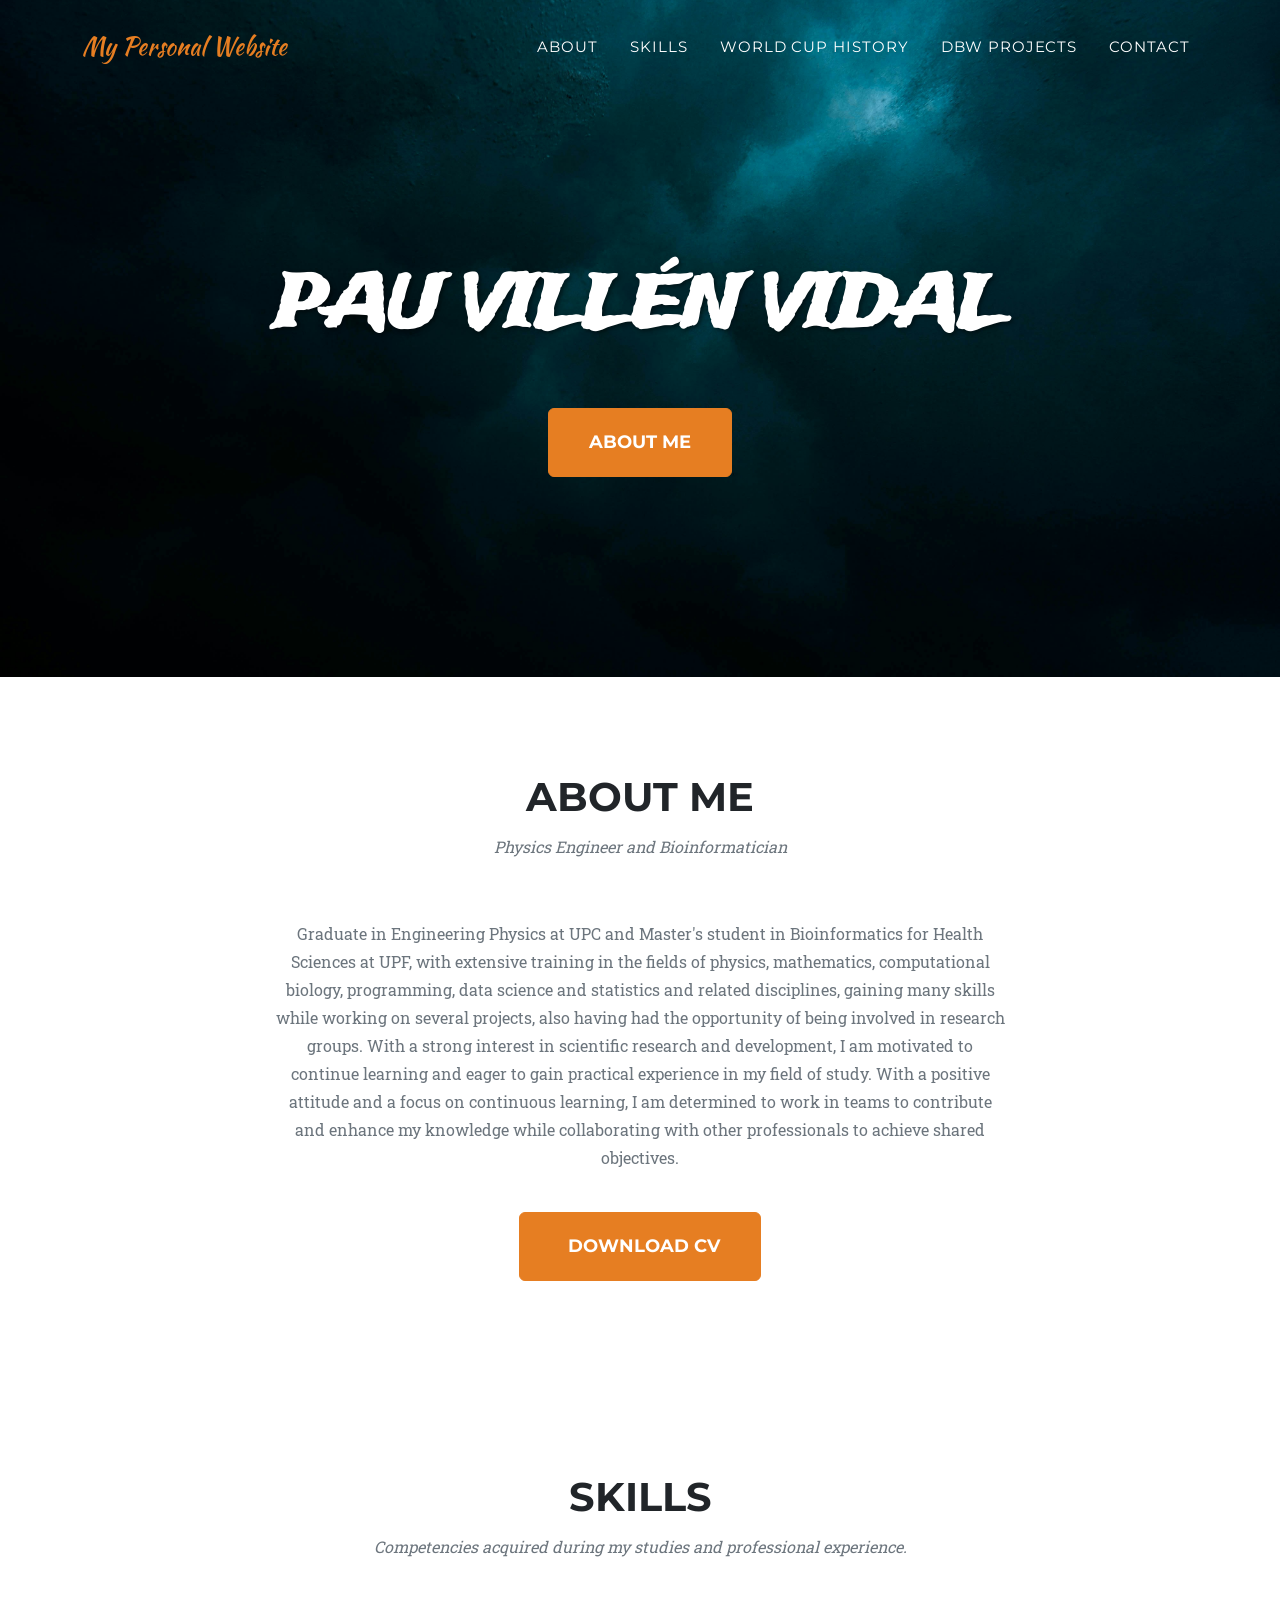
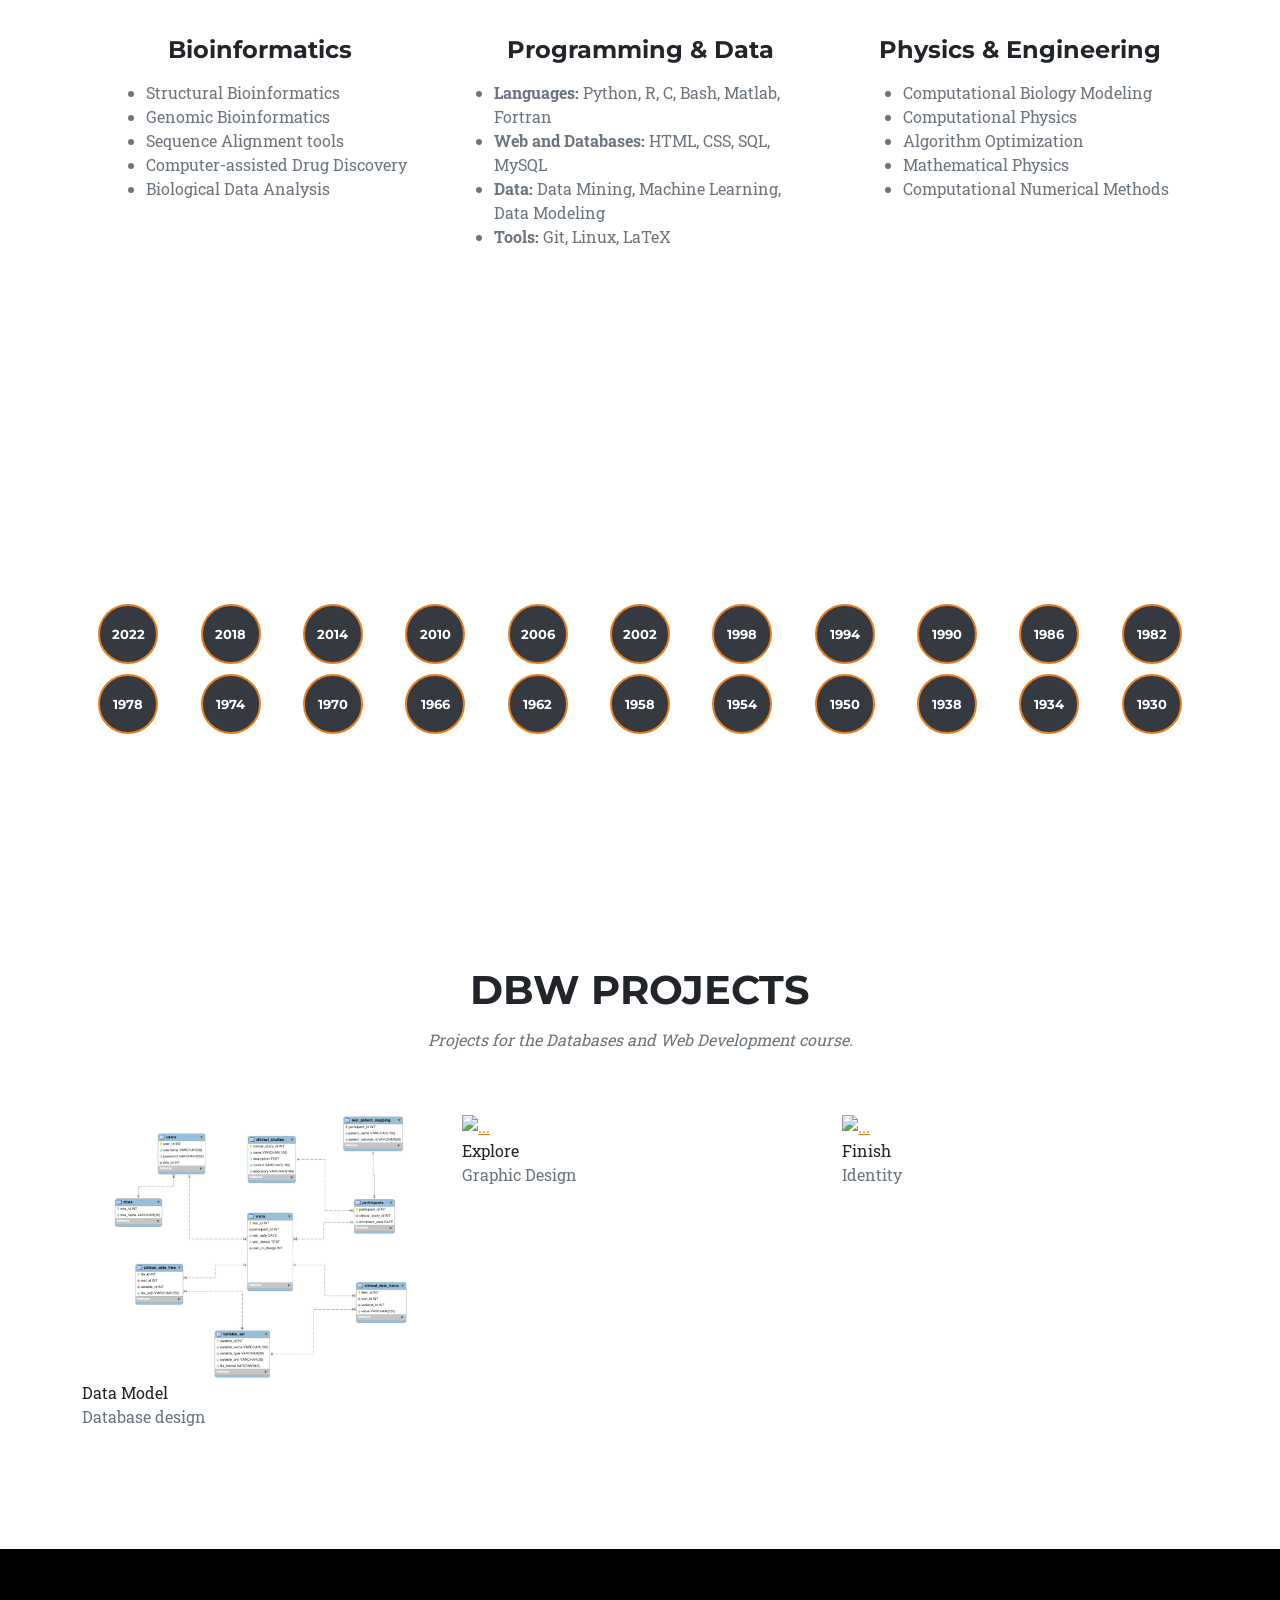
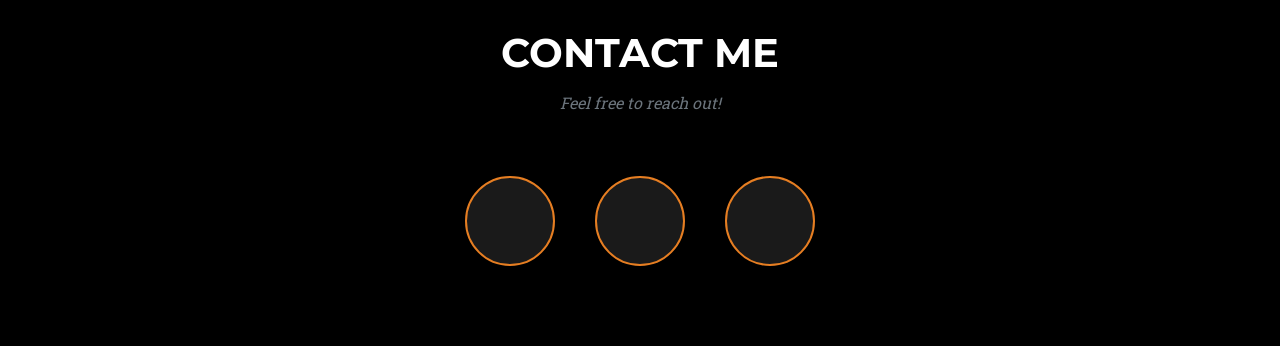
==== index.html @ 25a4a925 "Initial commit" ====
<!DOCTYPE html>
<html lang="en">
    <head>
        <meta charset="utf-8" />
        <meta name="viewport" content="width=device-width, initial-scale=1, shrink-to-fit=no" />
        <meta name="description" content="" />
        <meta name="author" content="" />
        <title>Pau Villén Vidal - Personal Website</title>
        <!-- Favicon-->
        <link rel="icon" type="image/x-icon" href="assets/favicon.ico" />
        <!-- Font Awesome icons (free version)-->
        <script src="https://use.fontawesome.com/releases/v6.3.0/js/all.js" crossorigin="anonymous"></script>
        <!-- Google fonts-->
        <link href="https://fonts.googleapis.com/css?family=Montserrat:400,700" rel="stylesheet" type="text/css" />
        <link href="https://fonts.googleapis.com/css?family=Roboto+Slab:400,100,300,700" rel="stylesheet" type="text/css" />
        <link href="https://fonts.googleapis.com/css2?family=Kaushan+Script&family=Trade+Winds&display=swap" rel="stylesheet">        <!-- Core theme CSS (includes Bootstrap)-->
        <link href="css/styles.css" rel="stylesheet" />
    </head>
    <body id="page-top">
        <!-- Navigation-->
        <nav class="navbar navbar-expand-lg navbar-dark fixed-top" id="mainNav">
            <div class="container">
                <a class="navbar-brand" href="#page-top">My Personal Website</a>
                <button class="navbar-toggler" type="button" data-bs-toggle="collapse" data-bs-target="#navbarResponsive" aria-controls="navbarResponsive" aria-expanded="false" aria-label="Toggle navigation">
                    Menu
                    <i class="fas fa-bars ms-1"></i>
                </button>
                <div class="collapse navbar-collapse" id="navbarResponsive">
                    <ul class="navbar-nav text-uppercase ms-auto py-4 py-lg-0">
                        <li class="nav-item"><a class="nav-link" href="#about">About</a></li>
                        <li class="nav-item"><a class="nav-link" href="#skills">Skills</a></li>
                        <li class="nav-item"><a class="nav-link" href="#football">World Cup History</a></li>
                        <li class="nav-item"><a class="nav-link" href="#projects">DBW Projects</a></li>
                        <li class="nav-item"><a class="nav-link" href="#contact">Contact</a></li>
                    </ul>
                </div>
            </div>
        </nav>
        <!-- Masthead-->
        <header class="masthead">
            <div class="container">
                <div class="masthead-heading text-uppercase">Pau Villén Vidal</div>
                <a class="btn btn-primary btn-xl text-uppercase" href="#about">About Me</a>
            </div>
        </header>
        <!-- About-->
        <section class="page-section" id="about">
            <div class="container">
                <div class="text-center">
                    <h2 class="section-heading text-uppercase">About Me</h2>
                    <h3 class="section-subheading text-muted">Physics Engineer and Bioinformatician</h3>
                </div>
                <div class="row text-center">
                    <div class="col-lg-8 mx-auto">
                        <p class="large text-muted">
                            Graduate in Engineering Physics at UPC and Master's student in Bioinformatics for Health Sciences at UPF, with extensive training in the fields of physics, mathematics, computational biology, programming, data science and statistics and related disciplines, gaining many skills while working on several projects, also having had the opportunity of being involved in research groups. 
                            With a strong interest in scientific research and development, I am motivated to continue learning and eager to gain practical experience in my field of study. 
                            With a positive attitude and a focus on continuous learning, I am determined to work in teams to contribute and enhance my knowledge while collaborating with other professionals to achieve shared objectives.
                        </p>
                        <br>
                        <a class="btn btn-primary btn-xl text-uppercase" href="assets/cv.pdf" target="_blank">
                            <i class="fas fa-download me-2"></i> Download CV
                        </a>
                    </div>
                </div>
            </div>
        </section>

        <!-- Skills-->
        <section class="page-section" id="skills">
            <div class="container">
                <div class="text-center">
                    <h2 class="section-heading text-uppercase">Skills</h2>
                    <h3 class="section-subheading text-muted">Competencies acquired during my studies and professional experience.</h3>
                </div>
                <div class="row text-center">
                    
                    <div class="col-md-4">
                        <span class="fa-stack fa-4x">
                            <i class="fas fa-circle fa-stack-2x text-primary"></i>
                            <i class="fas fa-dna fa-stack-1x fa-inverse"></i>
                        </span>
                        <h4 class="my-3">Bioinformatics</h4>
                        <ul class="text-muted text-start d-inline-block">
                            <li>Structural Bioinformatics</li>
                            <li>Genomic Bioinformatics</li>
                            <li>Sequence Alignment tools</li>
                            <li>Computer-assisted Drug Discovery</li>
                            <li>Biological Data Analysis</li>
                        </ul>
                    </div>

                    <div class="col-md-4">
                        <span class="fa-stack fa-4x">
                            <i class="fas fa-circle fa-stack-2x text-primary"></i>
                            <i class="fas fa-laptop fa-stack-1x fa-inverse"></i>
                        </span>
                        <h4 class="my-3">Programming & Data</h4>
                        <ul class="text-muted text-start d-inline-block">
                            <li><strong>Languages:</strong> Python, R, C, Bash, Matlab, Fortran</li>
                            <li><strong>Web and Databases:</strong> HTML, CSS, SQL, MySQL</li>
                            <li><strong>Data:</strong> Data Mining, Machine Learning, Data Modeling</li>
                            <li><strong>Tools:</strong> Git, Linux, LaTeX</li>
                        </ul>
                    </div>

                    <div class="col-md-4">
                        <span class="fa-stack fa-4x">
                            <i class="fas fa-circle fa-stack-2x text-primary"></i>
                            <i class="fas fa-atom fa-stack-1x fa-inverse"></i>
                        </span>
                        <h4 class="my-3">Physics & Engineering</h4>
                        <ul class="text-muted text-start d-inline-block">
                            <li>Computational Biology Modeling</li>
                            <li>Computational Physics</li>
                            <li>Algorithm Optimization</li>
                            <li>Mathematical Physics</li>
                            <li>Computational Numerical Methods</li>
                        </ul>
                    </div>

                </div>
            </div>
        </section>
        
        <!-- Football-->
        <section class="page-section" id="football">
            <div class="container">
                <div class="text-center">
                    <h2 class="section-heading text-uppercase">World Cup History</h2>
                    <h3 class="section-subheading text-muted">Click a year to display the winner and final match.</h3>
                </div>

                <div class="years-grid">
                    <button class="year-btn" onclick="showMatch(2022)">2022</button>
                    <button class="year-btn" onclick="showMatch(2018)">2018</button>
                    <button class="year-btn" onclick="showMatch(2014)">2014</button>
                    <button class="year-btn" onclick="showMatch(2010)">2010</button>
                    <button class="year-btn" onclick="showMatch(2006)">2006</button>
                    <button class="year-btn" onclick="showMatch(2002)">2002</button>
                    <button class="year-btn" onclick="showMatch(1998)">1998</button>
                    <button class="year-btn" onclick="showMatch(1994)">1994</button>
                    <button class="year-btn" onclick="showMatch(1990)">1990</button>
                    <button class="year-btn" onclick="showMatch(1986)">1986</button>
                    <button class="year-btn" onclick="showMatch(1982)">1982</button>
                    <button class="year-btn" onclick="showMatch(1978)">1978</button>
                    <button class="year-btn" onclick="showMatch(1974)">1974</button>
                    <button class="year-btn" onclick="showMatch(1970)">1970</button>
                    <button class="year-btn" onclick="showMatch(1966)">1966</button>
                    <button class="year-btn" onclick="showMatch(1962)">1962</button>
                    <button class="year-btn" onclick="showMatch(1958)">1958</button>
                    <button class="year-btn" onclick="showMatch(1954)">1954</button>
                    <button class="year-btn" onclick="showMatch(1950)">1950</button>
                    <button class="year-btn" onclick="showMatch(1938)">1938</button>
                    <button class="year-btn" onclick="showMatch(1934)">1934</button>
                    <button class="year-btn" onclick="showMatch(1930)">1930</button>
                </div>

                <div id="match-card">
                    <div class="match-content-wrapper">
                        
                        <div class="match-img-container">
                            <img id="match-img" src="" alt="World Cup Final" class="match-img">
                        </div>

                        <div class="match-info-container text-center">
                            <div class="match-header mb-3" style="background:none; color:#333; padding:0;">
                                <h2 class="text-uppercase" id="match-winner">WINNER</h2>
                                <h5 class="text-muted" id="match-year">Year</h5>
                                <h5 class="text-muted" id="match-opponent" style="font-size: 1rem; margin-top: -5px;">vs. Opponent</h5>
                            </div>
                            
                            <div class="match-score text-primary" id="match-score" style="font-size: 2.5rem;">0 - 0</div>
                            
                            <div class="mt-3">
                                <h6 class="text-uppercase text-muted">Scorers</h6>
                                <p class="scorers-list" id="match-scorers" style="font-size: 0.9rem;">
                                    Loading...
                                </p>
                            </div>
                        </div>

                    </div>
                </div>
                
            </div>
        </section>

        <!-- DBW Projects -->
        <section class="page-section" id="projects">
            <div class="container">
                <div class="text-center">
                    <h2 class="section-heading text-uppercase">DBW Projects</h2>
                    <h3 class="section-subheading text-muted">Projects for the Databases and Web Development course.</h3>
                </div>
                <div class="row">
                    <div class="col-lg-4 col-sm-6 mb-4">
                        <!-- Project 1-->
                        <div class="portfolio-item">
                            <a class="portfolio-link" data-bs-toggle="modal" href="#portfolioModal1">
                                <img class="img-fluid" src="assets/img/portfolio/clinical_trials_data_model.png" alt="..." />
                            </a>
                            <div class="portfolio-caption">
                                <div class="portfolio-caption-heading">Data Model</div>
                                <div class="portfolio-caption-subheading text-muted">Database design</div>
                            </div>
                        </div>
                    </div>
                    <div class="col-lg-4 col-sm-6 mb-4">
                        <!-- Project 2-->
                        <div class="portfolio-item">
                            <a class="portfolio-link" data-bs-toggle="modal" href="#portfolioModal2">
                                <img class="img-fluid" src="assets/img/portfolio/2.jpg" alt="..." />
                            </a>
                            <div class="portfolio-caption">
                                <div class="portfolio-caption-heading">Explore</div>
                                <div class="portfolio-caption-subheading text-muted">Graphic Design</div>
                            </div>
                        </div>
                    </div>
                    <div class="col-lg-4 col-sm-6 mb-4">
                        <!-- Project 3-->
                        <div class="portfolio-item">
                            <a class="portfolio-link" data-bs-toggle="modal" href="#portfolioModal3">
                                <img class="img-fluid" src="assets/img/portfolio/3.jpg" alt="..." />
                            </a>
                            <div class="portfolio-caption">
                                <div class="portfolio-caption-heading">Finish</div>
                                <div class="portfolio-caption-subheading text-muted">Identity</div>
                            </div>
                        </div>
                    </div>
                </div>
            </div>
        </section>
        
        <!-- Contact-->
        <section class="page-section" id="contact">
            <div class="container">
                <div class="text-center">
                    <h2 class="section-heading text-uppercase">Contact Me</h2>
                    <h3 class="section-subheading text-muted">Feel free to reach out!</h3>
                </div>
                
                <div class="contact-links">
                    
                    <a class="contact-btn" href="mailto:pauvillenvidal@gmail.com">
                        <i class="fas fa-envelope"></i>
                    </a>

                    <a class="contact-btn" href="https://www.linkedin.com/in/pau-vill%C3%A9n-vidal-a93571324/" target="_blank">
                        <i class="fab fa-linkedin-in"></i>
                    </a>

                    <a class="contact-btn" href="https://github.com/PauVillen" target="_blank">
                        <i class="fab fa-github"></i>
                    </a>

                </div>
            </div>
        </section>
        
        <!-- Portfolio Modals-->
        <!-- Portfolio item 1 modal popup-->
        <div class="portfolio-modal modal fade" id="portfolioModal1" tabindex="-1" role="dialog" aria-hidden="true">
            <div class="modal-dialog">
                <div class="modal-content">
                    <div class="close-modal" data-bs-dismiss="modal"><img src="assets/img/close-icon.svg" alt="Close modal" /></div>
                    <div class="container">
                        <div class="row justify-content-center">
                            <div class="col-lg-8">
                                <div class="modal-body">
                                    <!-- Project details-->
                                    <h2 class="text-uppercase">Clinical Trials Data Model</h2>
                                    <p class="item-intro text-muted">Database design to manage data from a hospital clinical trial support service.</p>
                                    <img class="img-fluid d-block mx-auto" src="assets/img/clinical_trials_data_model.png" alt="..." />
                                    <p>The database includes the storage for each clinical study, the participants and their real identities separated, the hospital users and their roles, and the table for each of the visits with the corresponding variable values and files from this visit.</p>
                                    <ul class="list-inline">
                                        <li>
                                            <strong>Project:</strong>
                                            Clinical Trials Data Model
                                        </li>
                                        <li>
                                            <strong>Course:</strong>
                                            Databases and Web Development
                                        </li>
                                    </ul>
                                    <button class="btn btn-primary btn-xl text-uppercase" data-bs-dismiss="modal" type="button">
                                        <i class="fas fa-xmark me-1"></i>
                                        Close Project
                                    </button>
                                </div>
                            </div>
                        </div>
                    </div>
                </div>
            </div>
        </div>
        <!-- Portfolio item 2 modal popup-->
        <div class="portfolio-modal modal fade" id="portfolioModal2" tabindex="-1" role="dialog" aria-hidden="true">
            <div class="modal-dialog">
                <div class="modal-content">
                    <div class="close-modal" data-bs-dismiss="modal"><img src="assets/img/close-icon.svg" alt="Close modal" /></div>
                    <div class="container">
                        <div class="row justify-content-center">
                            <div class="col-lg-8">
                                <div class="modal-body">
                                    <!-- Project details-->
                                    <h2 class="text-uppercase">Project Name</h2>
                                    <p class="item-intro text-muted">Lorem ipsum dolor sit amet consectetur.</p>
                                    <img class="img-fluid d-block mx-auto" src="assets/img/portfolio/2.jpg" alt="..." />
                                    <p>Use this area to describe your project. Lorem ipsum dolor sit amet, consectetur adipisicing elit. Est blanditiis dolorem culpa incidunt minus dignissimos deserunt repellat aperiam quasi sunt officia expedita beatae cupiditate, maiores repudiandae, nostrum, reiciendis facere nemo!</p>
                                    <ul class="list-inline">
                                        <li>
                                            <strong>Client:</strong>
                                            Explore
                                        </li>
                                        <li>
                                            <strong>Category:</strong>
                                            Graphic Design
                                        </li>
                                    </ul>
                                    <button class="btn btn-primary btn-xl text-uppercase" data-bs-dismiss="modal" type="button">
                                        <i class="fas fa-xmark me-1"></i>
                                        Close Project
                                    </button>
                                </div>
                            </div>
                        </div>
                    </div>
                </div>
            </div>
        </div>
        <!-- Portfolio item 3 modal popup-->
        <div class="portfolio-modal modal fade" id="portfolioModal3" tabindex="-1" role="dialog" aria-hidden="true">
            <div class="modal-dialog">
                <div class="modal-content">
                    <div class="close-modal" data-bs-dismiss="modal"><img src="assets/img/close-icon.svg" alt="Close modal" /></div>
                    <div class="container">
                        <div class="row justify-content-center">
                            <div class="col-lg-8">
                                <div class="modal-body">
                                    <!-- Project details-->
                                    <h2 class="text-uppercase">Project Name</h2>
                                    <p class="item-intro text-muted">Lorem ipsum dolor sit amet consectetur.</p>
                                    <img class="img-fluid d-block mx-auto" src="assets/img/portfolio/3.jpg" alt="..." />
                                    <p>Use this area to describe your project. Lorem ipsum dolor sit amet, consectetur adipisicing elit. Est blanditiis dolorem culpa incidunt minus dignissimos deserunt repellat aperiam quasi sunt officia expedita beatae cupiditate, maiores repudiandae, nostrum, reiciendis facere nemo!</p>
                                    <ul class="list-inline">
                                        <li>
                                            <strong>Client:</strong>
                                            Finish
                                        </li>
                                        <li>
                                            <strong>Category:</strong>
                                            Identity
                                        </li>
                                    </ul>
                                    <button class="btn btn-primary btn-xl text-uppercase" data-bs-dismiss="modal" type="button">
                                        <i class="fas fa-xmark me-1"></i>
                                        Close Project
                                    </button>
                                </div>
                            </div>
                        </div>
                    </div>
                </div>
            </div>
        </div>
        
        <!-- Bootstrap core JS-->
        <script src="https://cdn.jsdelivr.net/npm/bootstrap@5.2.3/dist/js/bootstrap.bundle.min.js"></script>
        <!-- Core theme JS-->
        <script src="js/scripts.js"></script>
        <!-- * * * * * * * * * * * * * * * * * * * * * * * * * * * * * * * * * * * * * * * *-->
        <!-- * *                               SB Forms JS                               * *-->
        <!-- * * Activate your form at https://startbootstrap.com/solution/contact-forms * *-->
        <!-- * * * * * * * * * * * * * * * * * * * * * * * * * * * * * * * * * * * * * * * *-->
        <script src="https://cdn.startbootstrap.com/sb-forms-latest.js"></script>

        <script>
            // Database of World Cup Finals
            const worldCupData = {
                2022: {
                    winner: "Argentina",
                    opponent: "vs. France",
                    score: "3 - 3 (4-2 pens)",
                    scorers: "Messi (23', 108'), Di Maria (36') — Mbappe (80', 81', 118')",
                    image: "assets/img/football/2022.jpg"
                },
                2018: {
                    winner: "France",
                    opponent: "vs. Croatia",
                    score: "4 - 2",
                    scorers: "Mandzukic (OG, 18'), Griezmann (38'), Pogba (59'), Mbappe (65') — Perisic (28'), Mandzukic (69')",
                    image: "assets/img/football/2018.jpg"
                },
                2014: {
                    winner: "Germany",
                    opponent: "vs. Argentina",
                    score: "1 - 0",
                    scorers: "Götze (113')",
                    image: "assets/img/football/2014.jpg"
                },
                2010: {
                    winner: "Spain",
                    opponent: "vs. Netherlands",
                    score: "1 - 0",
                    scorers: "Iniesta (116')",
                    image: "assets/img/football/2010.jpg"
                },
                2006: {
                    winner: "Italy",
                    opponent: "vs. France",
                    score: "1 - 1 (5-3 pens)",
                    scorers: "Materazzi (19') — Zidane (7')",
                    image: "assets/img/football/2006.jpg"
                },
                2002: {
                    winner: "Brazil",
                    opponent: "vs. Germany",
                    score: "0 - 2",
                    scorers: "Ronaldo (67', 79')",
                    image: "assets/img/football/2002.jpg"
                },
                1998: {
                    winner: "France",
                    opponent: "vs. Brazil",
                    score: "0 - 3",
                    scorers: "Zidane (27', 45'), Petit (90')",
                    image: "assets/img/football/1998.jpg"
                },
                1994: {
                    winner: "Brazil",
                    opponent: "vs. Italy",
                    score: "0 - 0 (3-2 pens)",
                    scorers: "No goals",
                    image: "assets/img/football/1994.jpg"
                },
                1990: {
                    winner: "Germany",
                    opponent: "vs. Argentina",
                    score: "1 - 0",
                    scorers: "Brehme (85')",
                    image: "assets/img/football/1990.jpg"
                },
                1986: {
                    winner: "Argentina",
                    opponent: "vs. Germany",
                    score: "3 - 2",
                    scorers: "Brown (21'), Valdano (55'), Burruchaga (84') - Rummenigge (73'), Völler (81')",
                    image: "assets/img/football/1986.jpg"
                },
                1982: {
                    winner: "Italy",
                    opponent: "vs. Germany",
                    score: "3 - 1",
                    scorers: "Rossi (57'), Tardelli (69'), Altobelli (81') - Breitner (83')",
                    image: "assets/img/football/1982.jpg"
                },
                1978: {
                    winner: "Argentina",
                    opponent: "vs. Netherlands",
                    score: "3 - 1",
                    scorers: "Kempes (38', 105'), Bertoni (115') - Nanninga (82')",
                    image: "assets/img/football/1978.jpg"
                },
                1974: {
                    winner: "Germany",
                    opponent: "vs. Netherlands",
                    score: "1 - 2",
                    scorers: "Neeskens (2') - Breitner (25'), Müller (43')",
                    image: "assets/img/football/1974.jpg"
                },
                1970: {
                    winner: "Brazil",
                    opponent: "vs. Italy",
                    score: "4 - 1",
                    scorers: "Pelé (18'), Gérson (66'), Jairzinho (71'), Carlos Alberto (86') - Boninsegna (37')",
                    image: "assets/img/football/1970.jpg"
                },
                1966: {
                    winner: "England",
                    opponent: "vs. Germany",
                    score: "4 - 2",
                    scorers: "Hurst (12', 101', 120'), Peters (78') - Haller (12'), Weber (89')",
                    image: "assets/img/football/1966.jpg"
                },
                1962: {
                    winner: "Brazil",
                    opponent: "vs. Czechoslovakia",
                    score: "3 - 1",
                    scorers: "Amarildo (17'), Zito (69'), Vavá (78') - Masopust (15')",
                    image: "assets/img/football/1962.jpg"
                },
                1958: {
                    winner: "Brazil",
                    opponent: "vs. Sweden",
                    score: "5 - 2",
                    scorers: "Vavá (9', 32'), Pelé (55', 90'), Zagallo (68') - Liedholm (4'), Simonsson (80')",
                    image: "assets/img/football/1958.jpg"
                },
                1954: {
                    winner: "Germany",
                    opponent: "vs. Hungary",
                    score: "3 - 2",
                    scorers: "Morlock (10'), Rahn (28', 84') - Puskás (6'), Czibor (8')",
                    image: "assets/img/football/1954.jpg"
                },
                1950: {
                    winner: "Uruguay",
                    opponent: "vs. Brazil",
                    score: "2 - 1",
                    scorers: "Schiaffino (66'), Ghiggia (79') - Friaça (47')",
                    image: "assets/img/football/1950.jpg"
                },
                1938: {
                    winner: "Italy",
                    opponent: "vs. Hungary",
                    score: "4 - 2",
                    scorers: "Colaussi (6', 35'), Piola (16', 82') - Tikos (8'), Sárosi (70')",
                    image: "assets/img/football/1938.jpg"
                },
                1934: {
                    winner: "Italy",
                    opponent: "vs. Czechoslovakia",
                    score: "2 - 1",
                    scorers: "Orsi (81'), Schiavio (95') - Puc (76')",
                    image: "assets/img/football/1934.jpg"
                }
                ,
                1930: {
                    winner: "Uruguay",
                    opponent: "vs. Argentina",
                    score: "4 - 2",
                    scorers: "Dorado (12'), Cea (57'), Iriarte (68'), Castro (89') - Peucelle (20'), Stábile (37')",
                    image: "assets/img/football/1930.jpg"
                }
            };

            function showMatch(year) {
                const data = worldCupData[year];
                const card = document.getElementById('match-card');
                const scorersTitle = document.querySelector('.match-info-container h6');

                if (data) {
                    document.getElementById('match-year').innerText = year + " World Cup Final";
                    document.getElementById('match-winner').innerText = data.winner;
                    
                    // NEW LINE: Update the opponent text
                    document.getElementById('match-opponent').innerText = data.opponent; 
                    
                    document.getElementById('match-score').innerText = data.score;
                    document.getElementById('match-img').src = data.image;

                    // (Keep your existing logic for hiding scorers here)
                    if (data.scorers.includes("No goals")) {
                        scorersTitle.style.display = 'none';
                    } else {
                        scorersTitle.style.display = 'block';
                    }
                    document.getElementById('match-scorers').innerText = data.scorers;

                    card.style.display = 'block';
                    card.scrollIntoView({ behavior: 'smooth', block: 'nearest' });
                }
            }
        </script>
    </body>
</html>
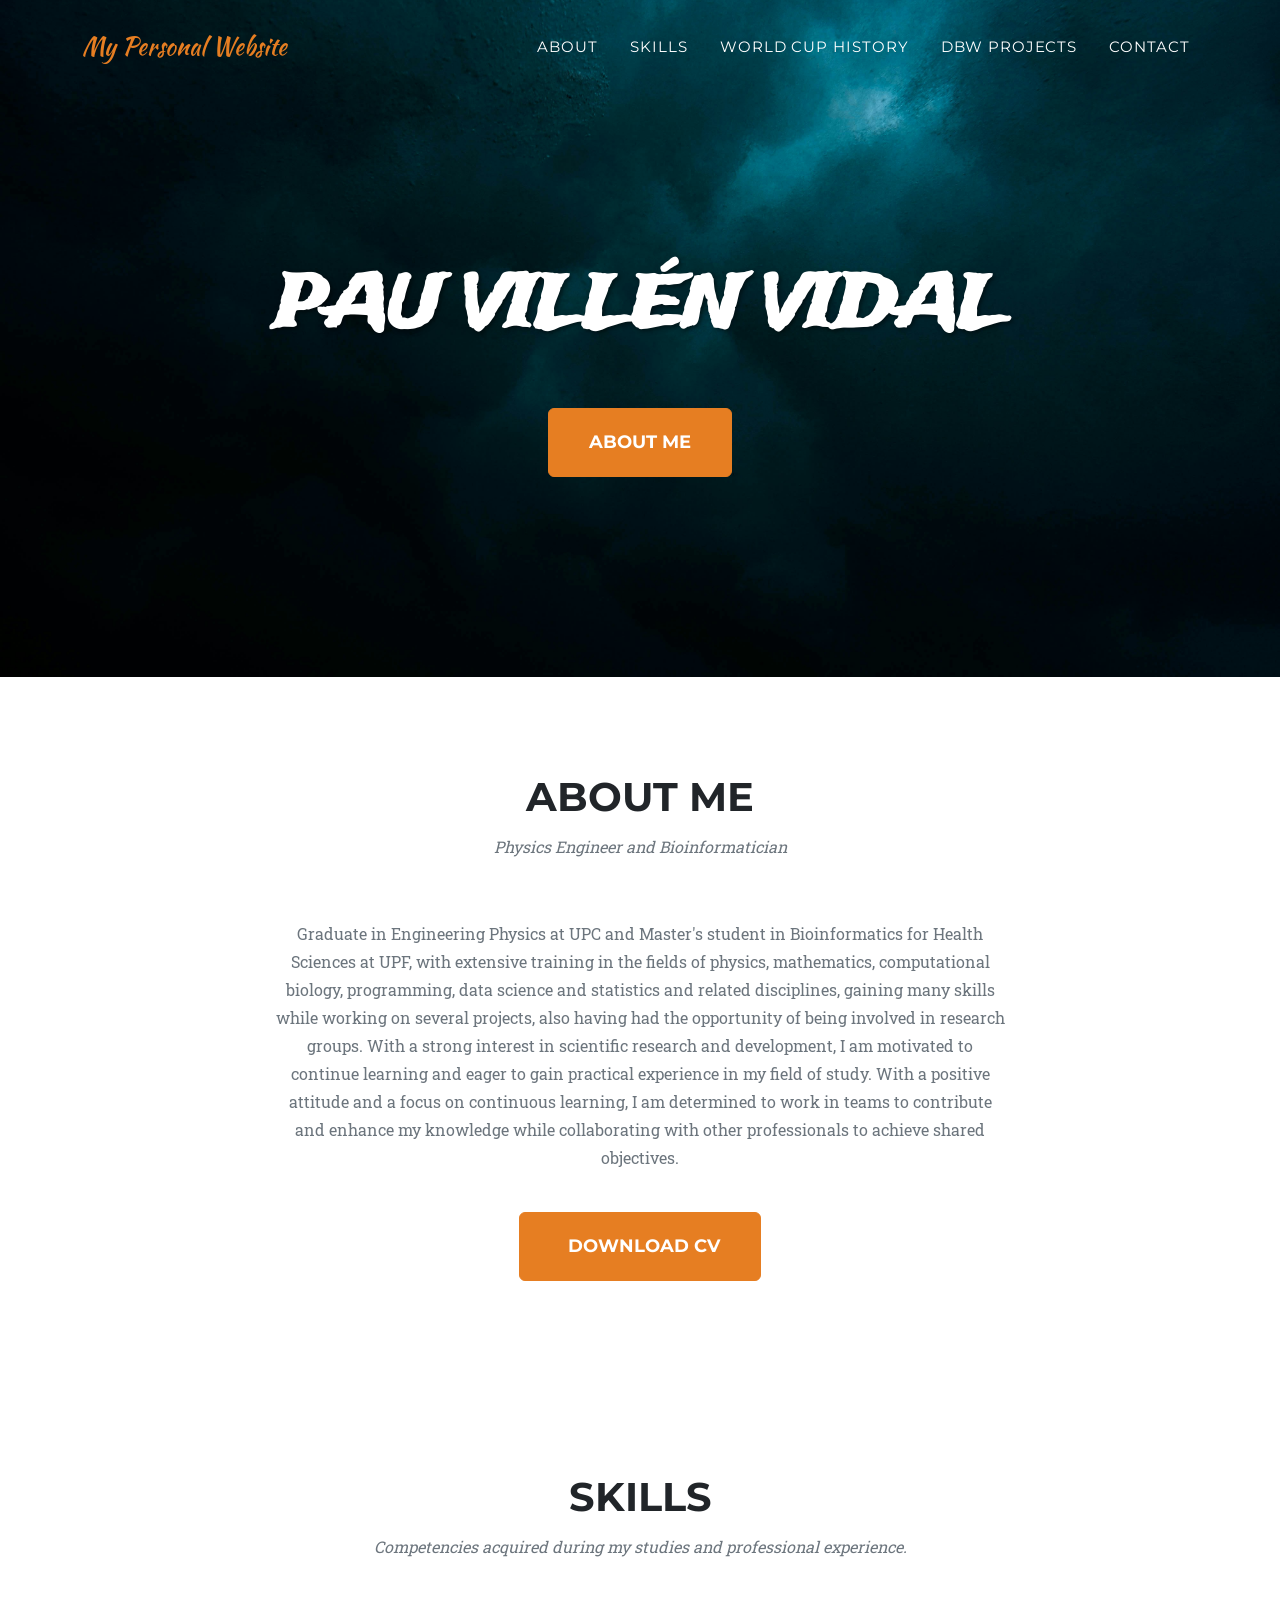
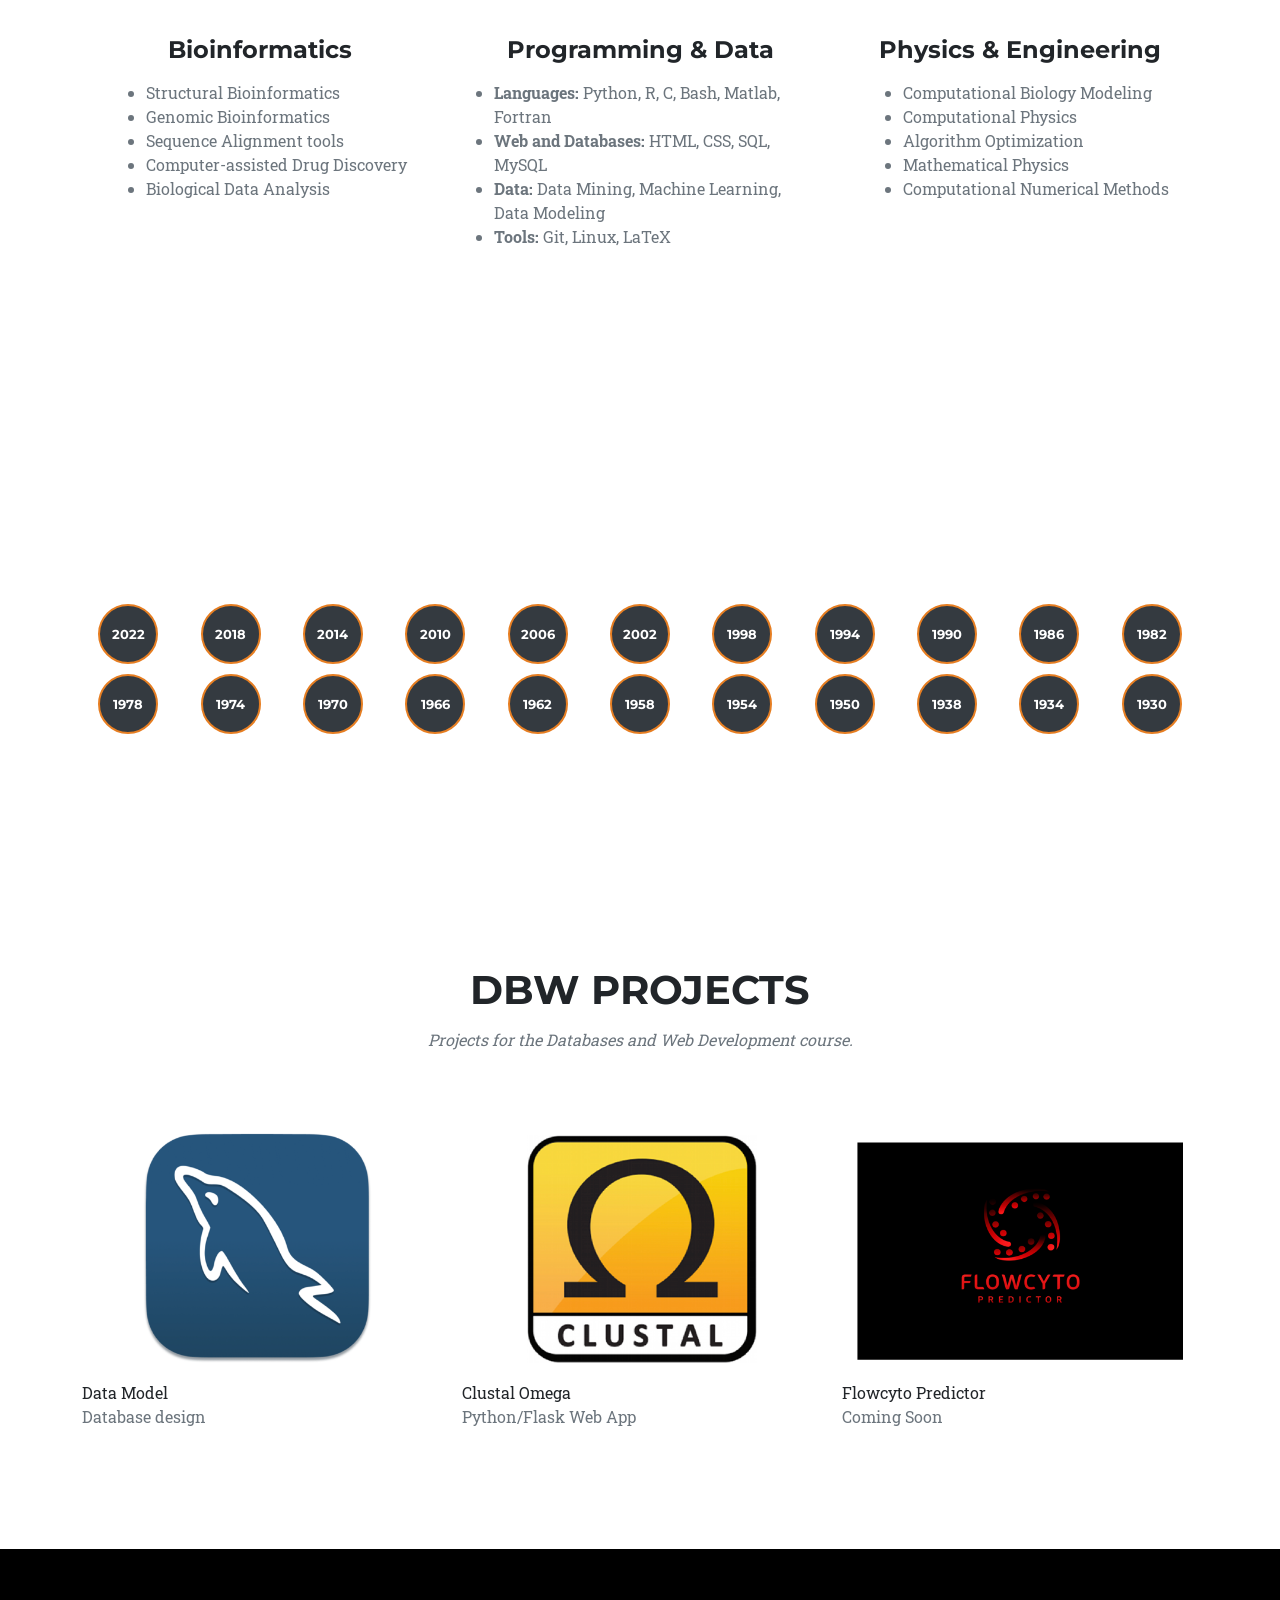
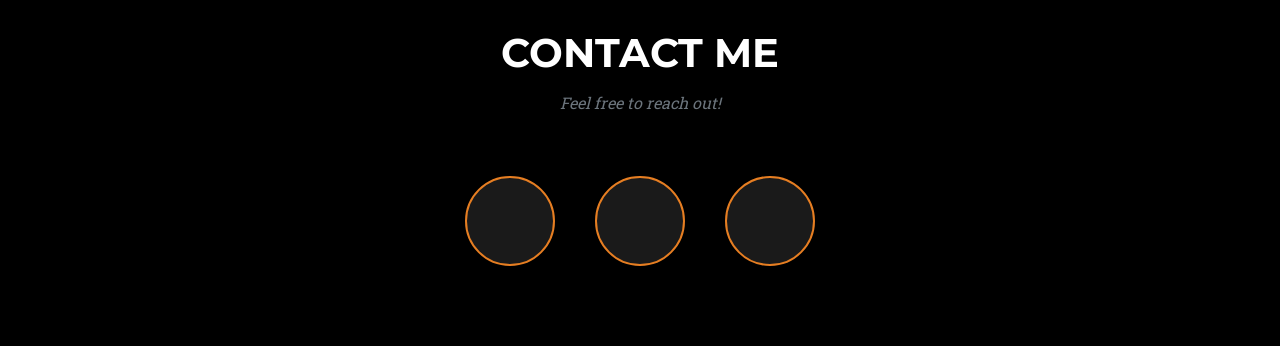
==== commit 5974a3e8: "Final Website for 15/03 Deadline (group project link missing)" ====
--- a/index.html
+++ b/index.html
@@ -198,7 +198,7 @@
                         <!-- Project 1-->
                         <div class="portfolio-item">
                             <a class="portfolio-link" data-bs-toggle="modal" href="#portfolioModal1">
-                                <img class="img-fluid" src="assets/img/portfolio/clinical_trials_data_model.png" alt="..." />
+                                <img class="img-fluid" src="assets/img/portfolio/my_sql.png" alt="..." />
                             </a>
                             <div class="portfolio-caption">
                                 <div class="portfolio-caption-heading">Data Model</div>
@@ -209,24 +209,24 @@
                     <div class="col-lg-4 col-sm-6 mb-4">
                         <!-- Project 2-->
                         <div class="portfolio-item">
-                            <a class="portfolio-link" data-bs-toggle="modal" href="#portfolioModal2">
-                                <img class="img-fluid" src="assets/img/portfolio/2.jpg" alt="..." />
+                            <a class="portfolio-link" href="https://formacio.bq.ub.edu/u321778_clustal" target="_blank">
+                                <img class="img-fluid" src="assets/img/portfolio/clustal.png" alt="..." />
                             </a>
                             <div class="portfolio-caption">
-                                <div class="portfolio-caption-heading">Explore</div>
-                                <div class="portfolio-caption-subheading text-muted">Graphic Design</div>
+                                <div class="portfolio-caption-heading">Clustal Omega</div>
+                                <div class="portfolio-caption-subheading text-muted">Python/Flask Web App</div>
                             </div>
                         </div>
                     </div>
                     <div class="col-lg-4 col-sm-6 mb-4">
                         <!-- Project 3-->
                         <div class="portfolio-item">
-                            <a class="portfolio-link" data-bs-toggle="modal" href="#portfolioModal3">
-                                <img class="img-fluid" src="assets/img/portfolio/3.jpg" alt="..." />
+                            <a class="portfolio-link" href="#portfolio">
+                                <img class="img-fluid" src="assets/img/portfolio/flowcyto.png" alt="..." />
                             </a>
                             <div class="portfolio-caption">
-                                <div class="portfolio-caption-heading">Finish</div>
-                                <div class="portfolio-caption-subheading text-muted">Identity</div>
+                                <div class="portfolio-caption-heading">Flowcyto Predictor</div>
+                                <div class="portfolio-caption-subheading text-muted">Coming Soon</div>
                             </div>
                         </div>
                     </div>
@@ -296,76 +296,7 @@
                 </div>
             </div>
         </div>
-        <!-- Portfolio item 2 modal popup-->
-        <div class="portfolio-modal modal fade" id="portfolioModal2" tabindex="-1" role="dialog" aria-hidden="true">
-            <div class="modal-dialog">
-                <div class="modal-content">
-                    <div class="close-modal" data-bs-dismiss="modal"><img src="assets/img/close-icon.svg" alt="Close modal" /></div>
-                    <div class="container">
-                        <div class="row justify-content-center">
-                            <div class="col-lg-8">
-                                <div class="modal-body">
-                                    <!-- Project details-->
-                                    <h2 class="text-uppercase">Project Name</h2>
-                                    <p class="item-intro text-muted">Lorem ipsum dolor sit amet consectetur.</p>
-                                    <img class="img-fluid d-block mx-auto" src="assets/img/portfolio/2.jpg" alt="..." />
-                                    <p>Use this area to describe your project. Lorem ipsum dolor sit amet, consectetur adipisicing elit. Est blanditiis dolorem culpa incidunt minus dignissimos deserunt repellat aperiam quasi sunt officia expedita beatae cupiditate, maiores repudiandae, nostrum, reiciendis facere nemo!</p>
-                                    <ul class="list-inline">
-                                        <li>
-                                            <strong>Client:</strong>
-                                            Explore
-                                        </li>
-                                        <li>
-                                            <strong>Category:</strong>
-                                            Graphic Design
-                                        </li>
-                                    </ul>
-                                    <button class="btn btn-primary btn-xl text-uppercase" data-bs-dismiss="modal" type="button">
-                                        <i class="fas fa-xmark me-1"></i>
-                                        Close Project
-                                    </button>
-                                </div>
-                            </div>
-                        </div>
-                    </div>
-                </div>
-            </div>
-        </div>
-        <!-- Portfolio item 3 modal popup-->
-        <div class="portfolio-modal modal fade" id="portfolioModal3" tabindex="-1" role="dialog" aria-hidden="true">
-            <div class="modal-dialog">
-                <div class="modal-content">
-                    <div class="close-modal" data-bs-dismiss="modal"><img src="assets/img/close-icon.svg" alt="Close modal" /></div>
-                    <div class="container">
-                        <div class="row justify-content-center">
-                            <div class="col-lg-8">
-                                <div class="modal-body">
-                                    <!-- Project details-->
-                                    <h2 class="text-uppercase">Project Name</h2>
-                                    <p class="item-intro text-muted">Lorem ipsum dolor sit amet consectetur.</p>
-                                    <img class="img-fluid d-block mx-auto" src="assets/img/portfolio/3.jpg" alt="..." />
-                                    <p>Use this area to describe your project. Lorem ipsum dolor sit amet, consectetur adipisicing elit. Est blanditiis dolorem culpa incidunt minus dignissimos deserunt repellat aperiam quasi sunt officia expedita beatae cupiditate, maiores repudiandae, nostrum, reiciendis facere nemo!</p>
-                                    <ul class="list-inline">
-                                        <li>
-                                            <strong>Client:</strong>
-                                            Finish
-                                        </li>
-                                        <li>
-                                            <strong>Category:</strong>
-                                            Identity
-                                        </li>
-                                    </ul>
-                                    <button class="btn btn-primary btn-xl text-uppercase" data-bs-dismiss="modal" type="button">
-                                        <i class="fas fa-xmark me-1"></i>
-                                        Close Project
-                                    </button>
-                                </div>
-                            </div>
-                        </div>
-                    </div>
-                </div>
-            </div>
-        </div>
+        
         
         <!-- Bootstrap core JS-->
         <script src="https://cdn.jsdelivr.net/npm/bootstrap@5.2.3/dist/js/bootstrap.bundle.min.js"></script>
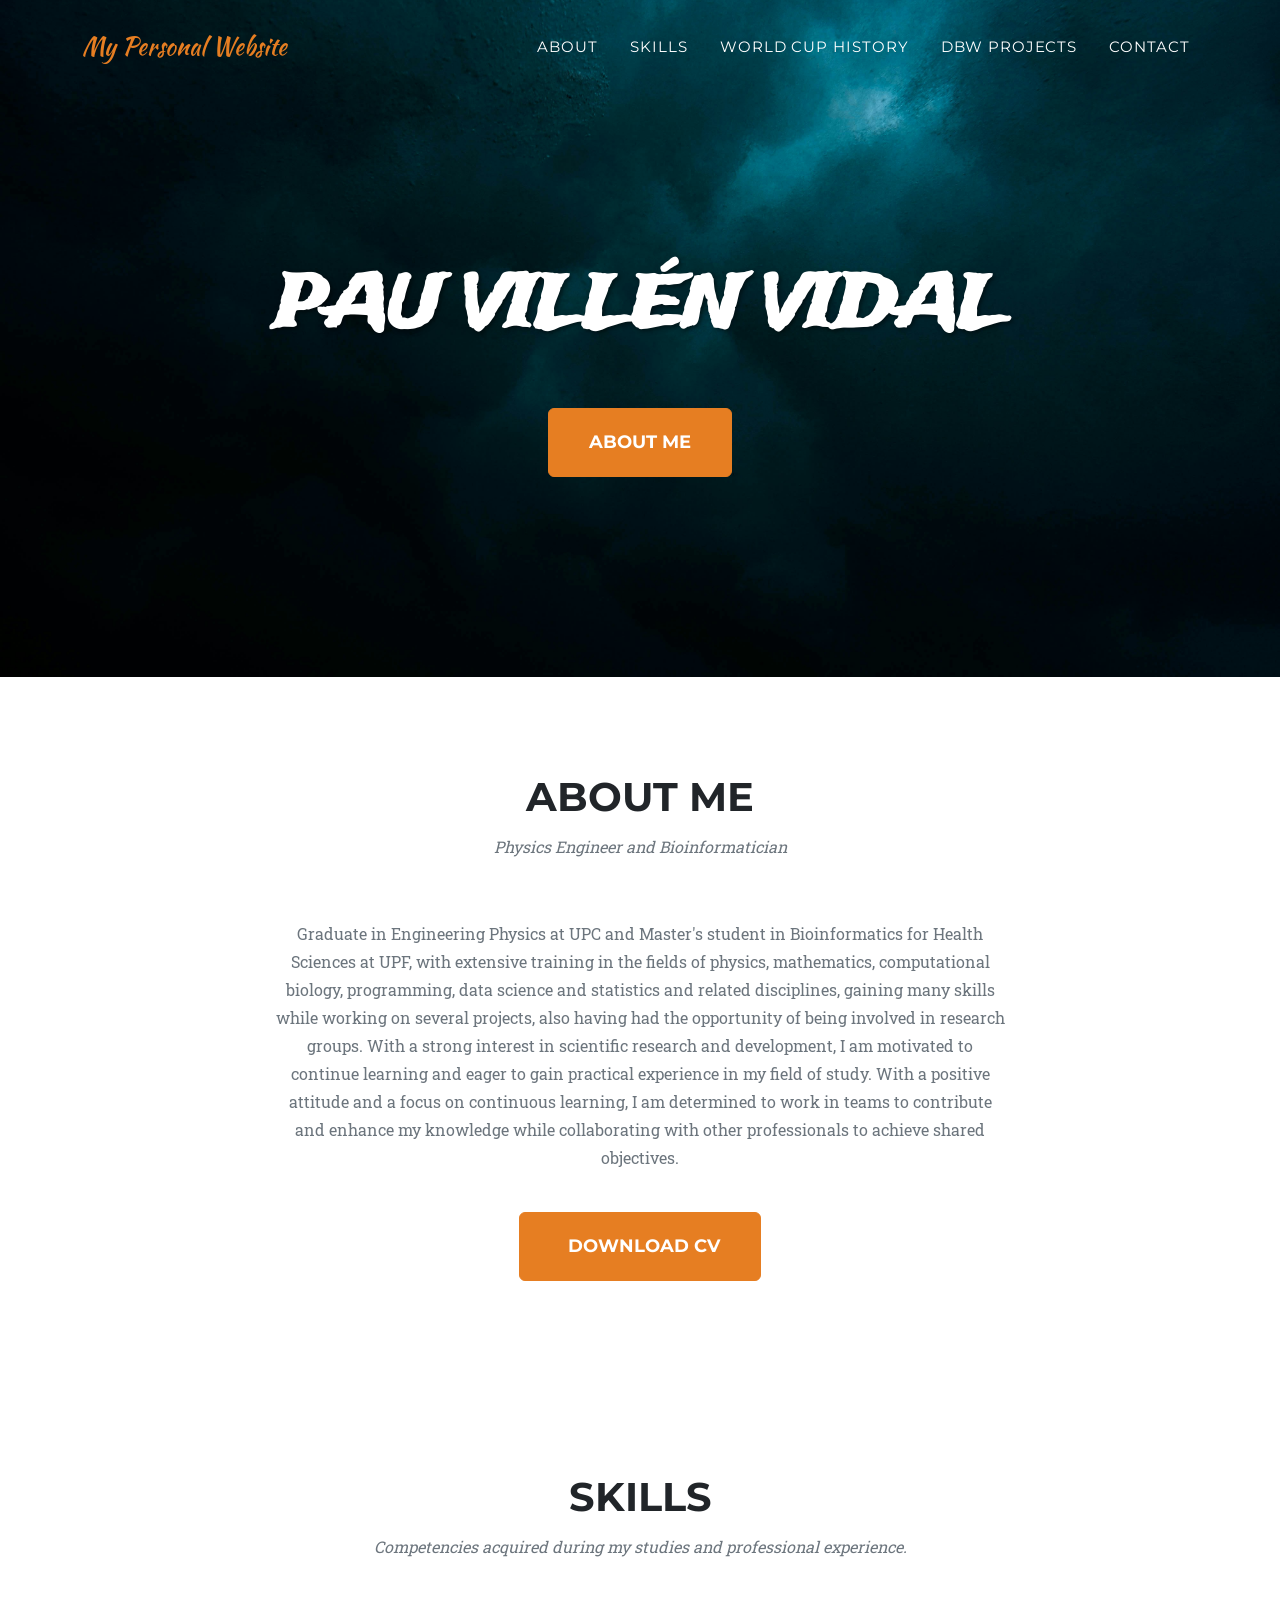
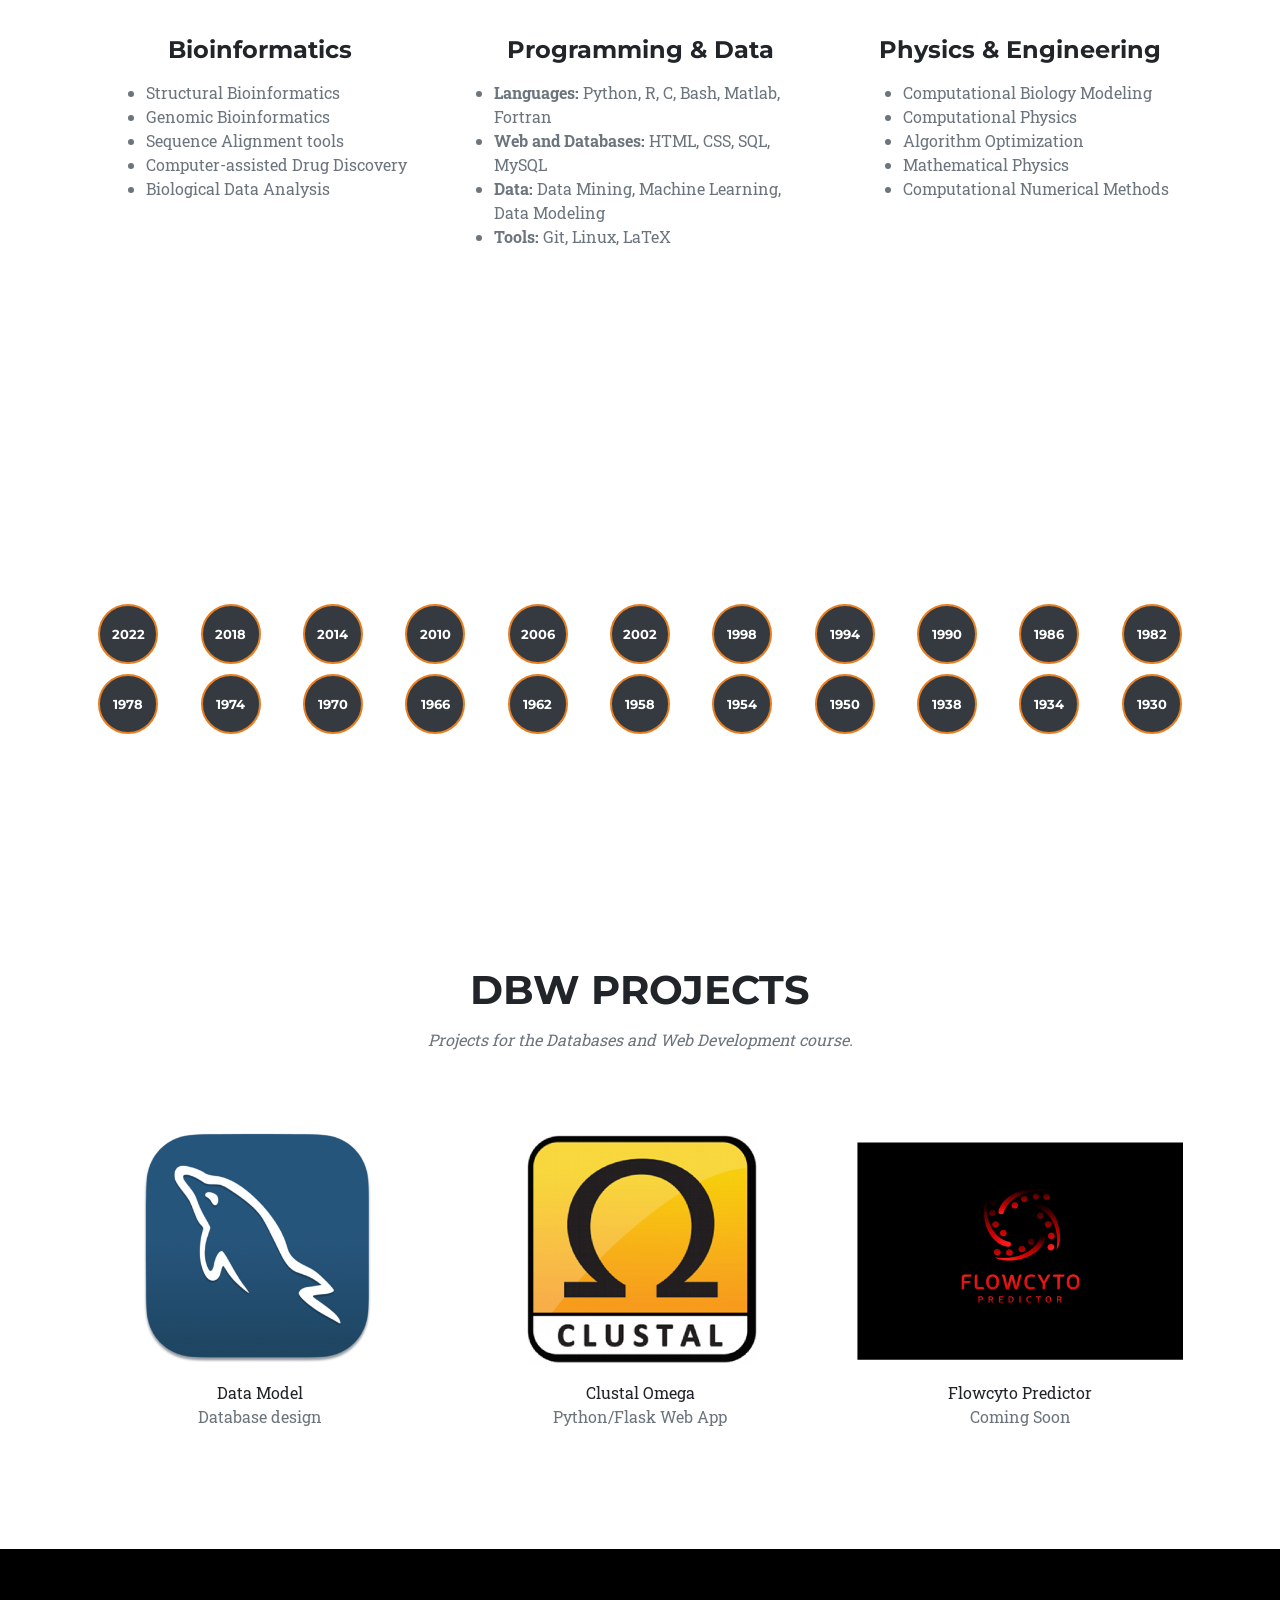
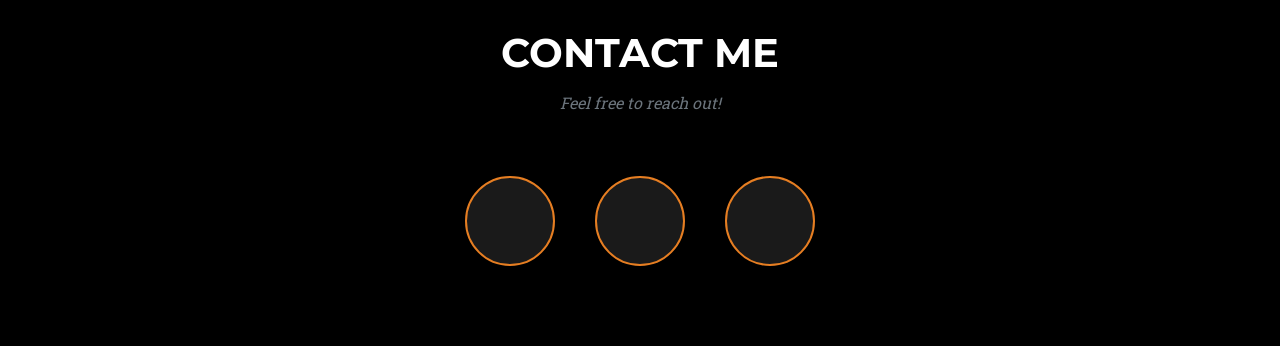
==== commit 86cb9e5d: "Updated Clustal link" ====
--- a/index.html
+++ b/index.html
@@ -195,36 +195,35 @@
                 </div>
                 <div class="row">
                     <div class="col-lg-4 col-sm-6 mb-4">
-                        <!-- Project 1-->
                         <div class="portfolio-item">
                             <a class="portfolio-link" data-bs-toggle="modal" href="#portfolioModal1">
                                 <img class="img-fluid" src="assets/img/portfolio/my_sql.png" alt="..." />
                             </a>
-                            <div class="portfolio-caption">
+                            <div class="portfolio-caption text-center">
                                 <div class="portfolio-caption-heading">Data Model</div>
                                 <div class="portfolio-caption-subheading text-muted">Database design</div>
                             </div>
                         </div>
                     </div>
+
                     <div class="col-lg-4 col-sm-6 mb-4">
-                        <!-- Project 2-->
                         <div class="portfolio-item">
-                            <a class="portfolio-link" href="https://formacio.bq.ub.edu/u321778_clustal" target="_blank">
+                            <a class="portfolio-link" href="https://formacio.bq.ub.edu/u321778_clustal-o" target="_blank">
                                 <img class="img-fluid" src="assets/img/portfolio/clustal.png" alt="..." />
                             </a>
-                            <div class="portfolio-caption">
+                            <div class="portfolio-caption text-center">
                                 <div class="portfolio-caption-heading">Clustal Omega</div>
                                 <div class="portfolio-caption-subheading text-muted">Python/Flask Web App</div>
                             </div>
                         </div>
                     </div>
+
                     <div class="col-lg-4 col-sm-6 mb-4">
-                        <!-- Project 3-->
                         <div class="portfolio-item">
                             <a class="portfolio-link" href="#portfolio">
                                 <img class="img-fluid" src="assets/img/portfolio/flowcyto.png" alt="..." />
                             </a>
-                            <div class="portfolio-caption">
+                            <div class="portfolio-caption text-center">
                                 <div class="portfolio-caption-heading">Flowcyto Predictor</div>
                                 <div class="portfolio-caption-subheading text-muted">Coming Soon</div>
                             </div>
